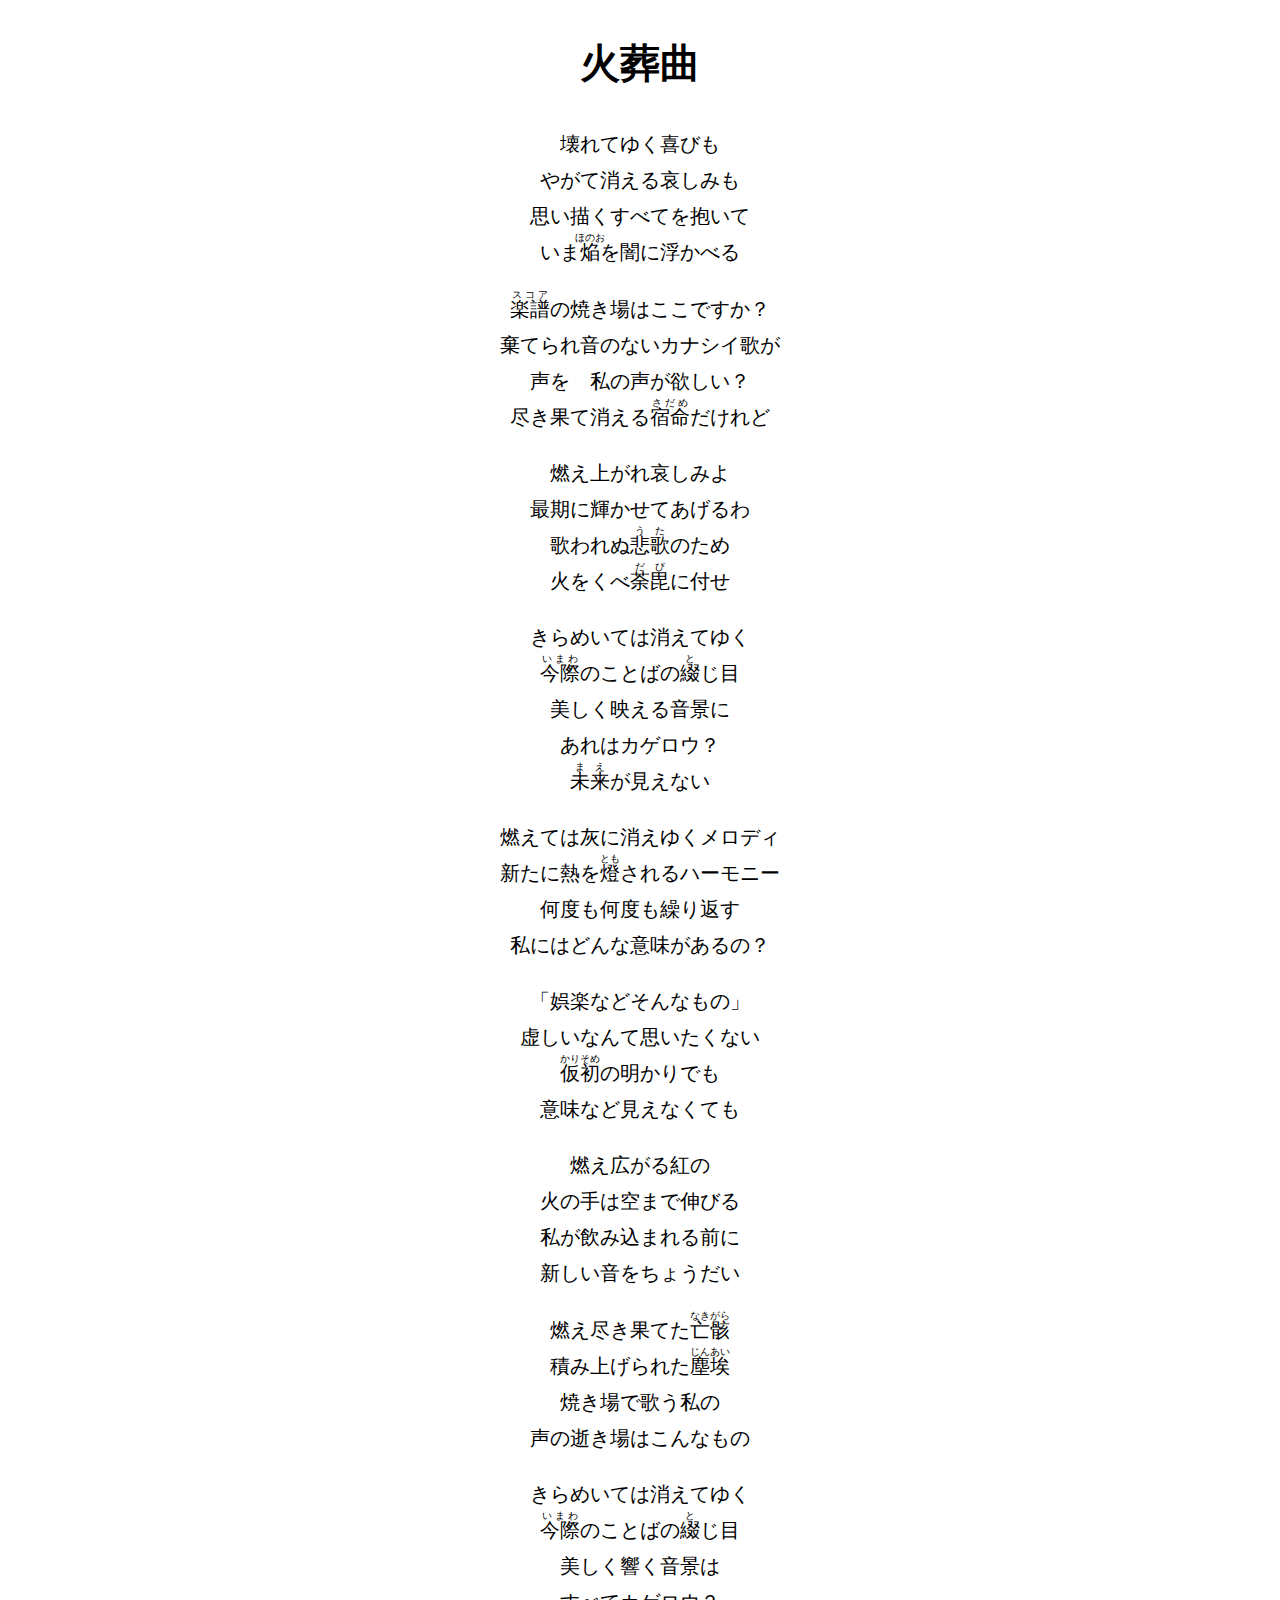
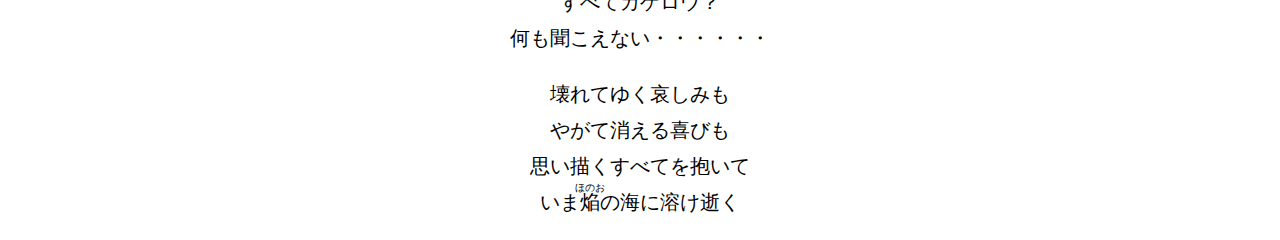
==== kasoukyoku/index.html @ 7a9a859c "Initial commit" ====
<!DOCTYPE html>
<html>
<head>
    <title>火葬曲</title>
    <style>
    body {
        font-family: Source Han Sans, Hiragino Kaku Gothic Pro, sans-serif;
        font-size: 1.25em;
        font-weight: 400;
        line-height: 1.8;
        text-align: center;
    }
    </style>
</head>
<body>
    <h1>火葬曲</h1>
    <p>
        壊れてゆく喜びも<br>
        やがて消える哀しみも<br>
        思い描くすべてを抱いて<br>
        いま<ruby>焔<rp>（</rp><rt>ほのお</rt><rp>）</rp></ruby>を闇に浮かべる
    </p>
    <p>
        <ruby>楽譜<rp>（</rp><rt>スコア</rt><rp>）</rp></ruby>の焼き場はここですか？<br>
        棄てられ音のないカナシイ歌が<br>
        声を　私の声が欲しい？<br>
        尽き果て消える<ruby>宿命<rp>（</rp><rt>さだめ</rt><rp>）</rp></ruby>だけれど
    </p>
    <p>
        燃え上がれ哀しみよ<br>
        最期に輝かせてあげるわ<br>
        歌われぬ<ruby>悲歌<rp>（</rp><rt>うた</rt><rp>）</rp></ruby>のため<br>
        火をくべ<ruby>荼毘<rp>（</rp><rt>だび</rt><rp>）</rp></ruby>に付せ
    </p>
    <p>
        きらめいては消えてゆく<br>
        <ruby>今際<rp>（</rp><rt>いまわ</rt><rp>）</rp></ruby>のことばの<ruby>綴<rp>（</rp><rt>と</rt><rp>）</rp></ruby>じ目<br>
        美しく映える音景に<br>
        あれはカゲロウ？<br>
        <ruby>未来<rp>（</rp><rt>まえ</rt><rp>）</rp></ruby>が見えない
    </p>
    <p>
        燃えては灰に消えゆくメロディ<br>
        新たに熱を<ruby>燈<rp>（</rp><rt>とも</rt><rp>）</rp></ruby>されるハーモニー<br>
        何度も何度も繰り返す<br>
        私にはどんな意味があるの？
    </p>
    <p>
        「娯楽などそんなもの」<br>
        虚しいなんて思いたくない<br>
        <ruby>仮初<rp>（</rp><rt>かりそめ</rt><rp>）</rp></ruby>の明かりでも<br>
        意味など見えなくても
    </p>
    <p>
        燃え広がる紅の<br>
        火の手は空まで伸びる<br>
        私が飲み込まれる前に<br>
        新しい音をちょうだい
    </p>
    <p>
        燃え尽き果てた<ruby>亡骸<rp>（</rp><rt>なきがら</rt><rp>）</rp></ruby><br>
        積み上げられた<ruby>塵埃<rp>（</rp><rt>じんあい</rt><rp>）</rp></ruby><br>
        焼き場で歌う私の<br>
        声の逝き場はこんなもの
    </p>
    <p>
        きらめいては消えてゆく<br>
        <ruby>今際<rp>（</rp><rt>いまわ</rt><rp>）</rp></ruby>のことばの<ruby>綴<rp>（</rp><rt>と</rt><rp>）</rp></ruby>じ目<br>
        美しく響く音景は<br>
        すべてカゲロウ？<br>
        何も聞こえない・・・・・・
    </p>
    <p>
        壊れてゆく哀しみも<br>
        やがて消える喜びも<br>
        思い描くすべてを抱いて<br>
        いま<ruby>焔<rp>（</rp><rt>ほのお</rt><rp>）</rp></ruby>の海に溶け逝く
    </p>
</body>
</html>
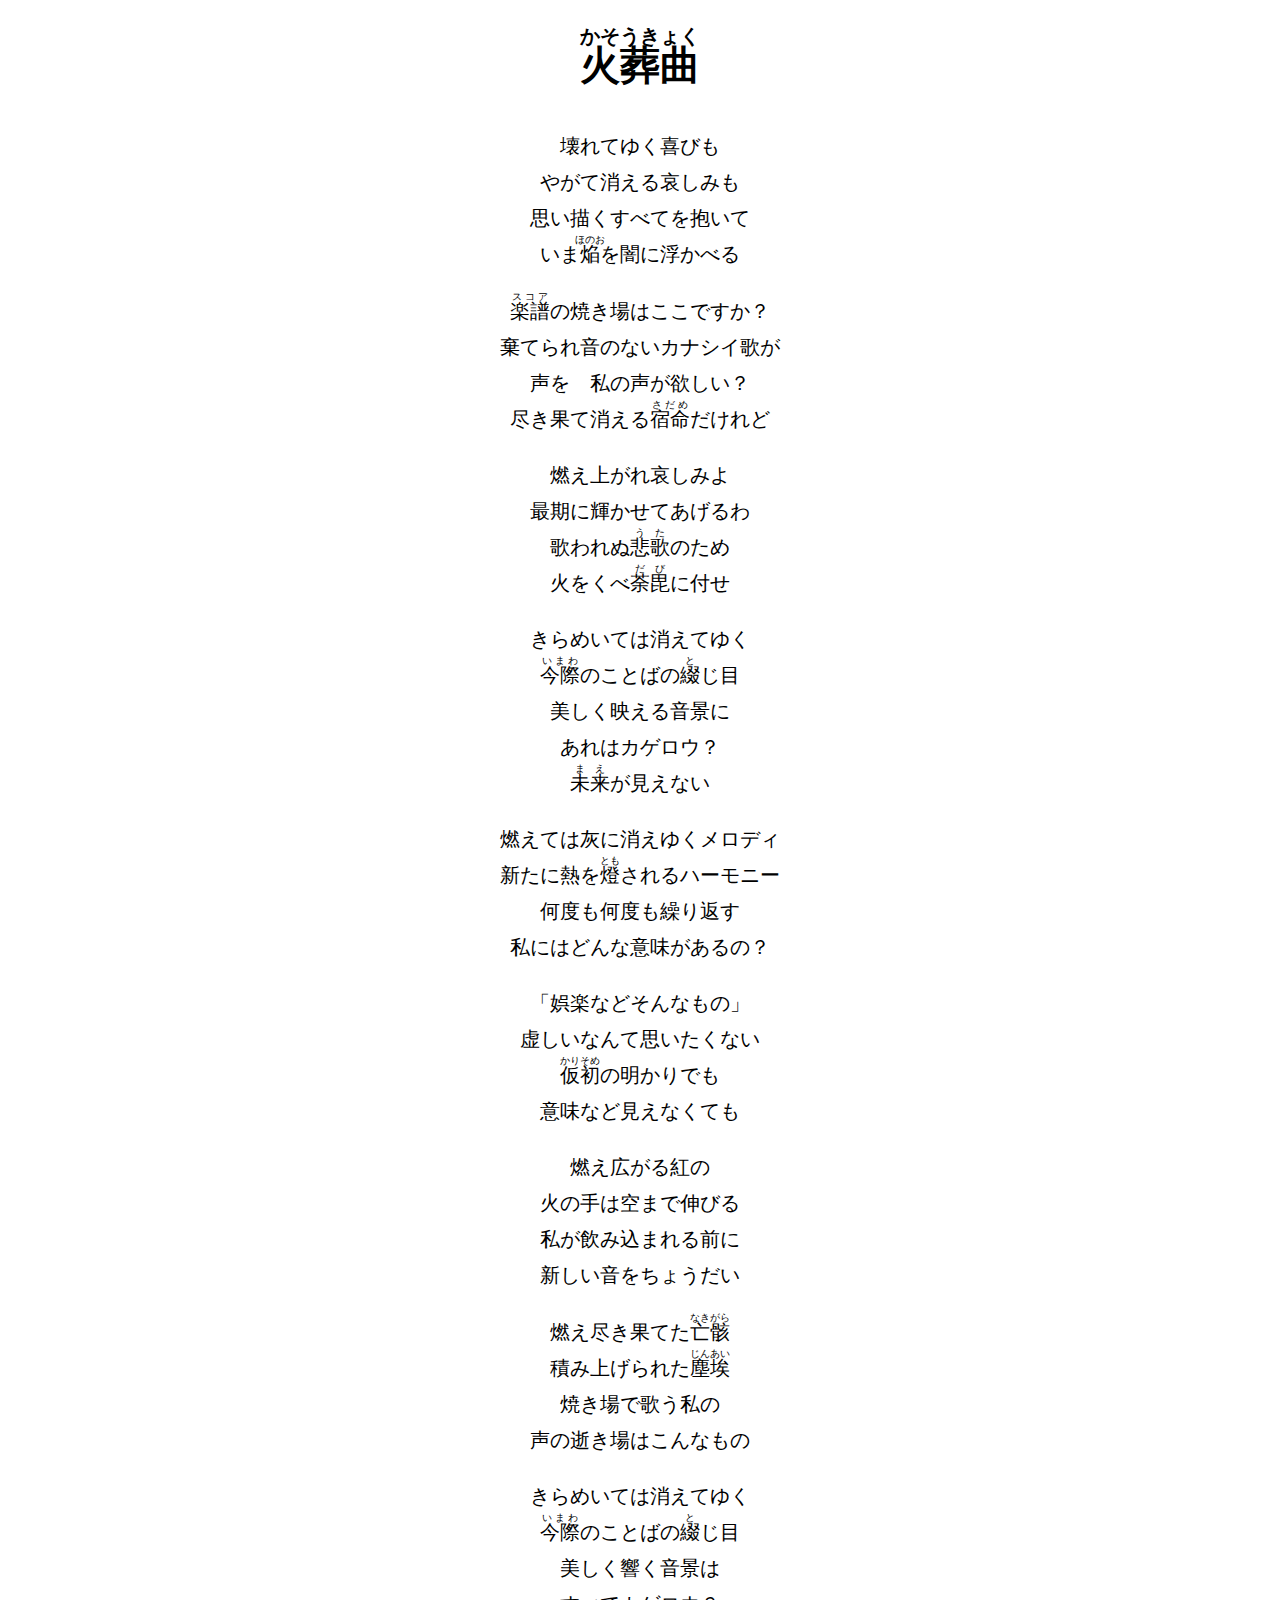
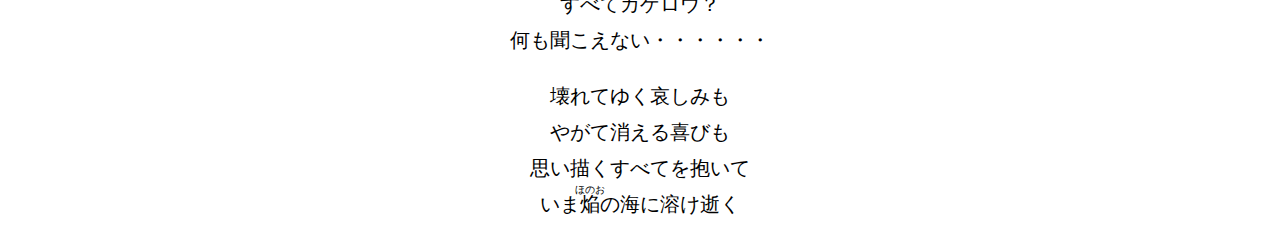
==== commit 5c8923c0: "Extract styles to .css, fix meta charset" ====
--- a/kasoukyoku/index.html
+++ b/kasoukyoku/index.html
@@ -1,19 +1,12 @@
 <!DOCTYPE html>
-<html>
+<html lang="ja-jp">
 <head>
-    <title>火葬曲</title>
-    <style>
-    body {
-        font-family: Source Han Sans, Hiragino Kaku Gothic Pro, sans-serif;
-        font-size: 1.25em;
-        font-weight: 400;
-        line-height: 1.8;
-        text-align: center;
-    }
-    </style>
+    <meta charset="utf-8" />
+    <title>火葬曲（かそうきょく）</title>
+    <link rel="stylesheet" href="../styles.css" />
 </head>
 <body>
-    <h1>火葬曲</h1>
+    <h1><ruby>火葬曲<rp>（</rp><rt>かそうきょく</rt><rp>）</rp></ruby></h1>
     <p>
         壊れてゆく喜びも<br>
         やがて消える哀しみも<br>
--- a/styles.css
+++ b/styles.css
@@ -0,0 +1,7 @@
+body {
+    font-family: Source Han Sans, Hiragino Kaku Gothic Pro, sans-serif;
+    font-size: 1.25em;
+    font-weight: 400;
+    line-height: 1.8;
+    text-align: center;
+}
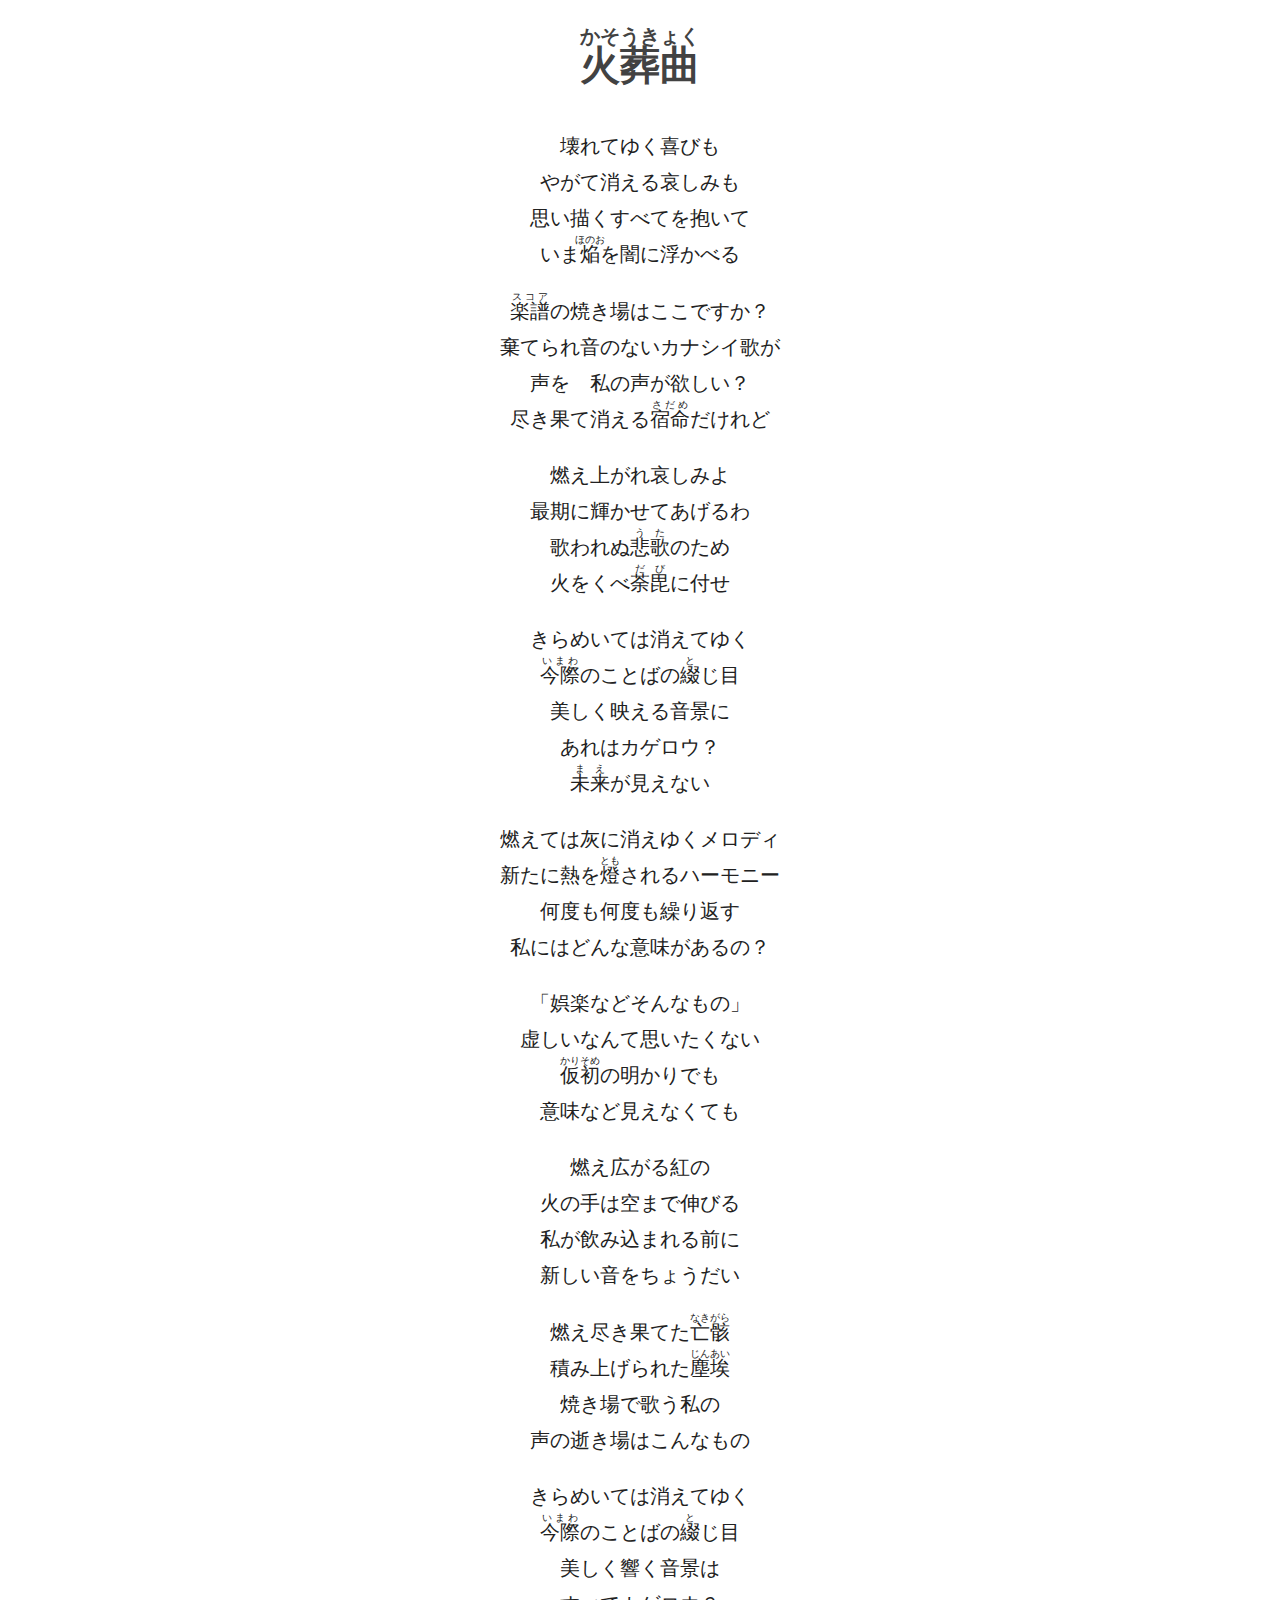
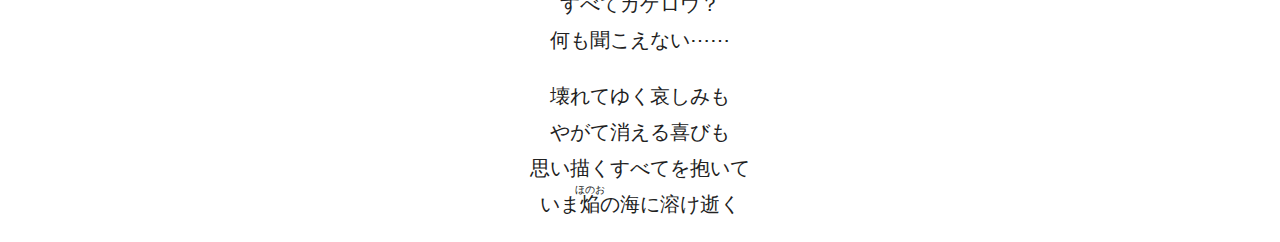
==== commit 5ab775bc: "Convert legacy page to lyrics file" ====
--- a/kasoukyoku/index.html
+++ b/kasoukyoku/index.html
@@ -61,7 +61,7 @@
         <ruby>今際<rp>（</rp><rt>いまわ</rt><rp>）</rp></ruby>のことばの<ruby>綴<rp>（</rp><rt>と</rt><rp>）</rp></ruby>じ目<br>
         美しく響く音景は<br>
         すべてカゲロウ？<br>
-        何も聞こえない・・・・・・
+        何も聞こえない⋯⋯
     </p>
     <p>
         壊れてゆく哀しみも<br>
--- a/styles.css
+++ b/styles.css
@@ -1,7 +1,12 @@
 body {
-    font-family: Source Han Sans, Hiragino Kaku Gothic Pro, sans-serif;
+    color: #212121;
+    font-family: Hiragino Sans, Source Han Sans, Hiragino Kaku Gothic Pro, sans-serif;
     font-size: 1.25em;
     font-weight: 400;
     line-height: 1.8;
     text-align: center;
 }
+
+h1 {
+    color: #424242;
+}
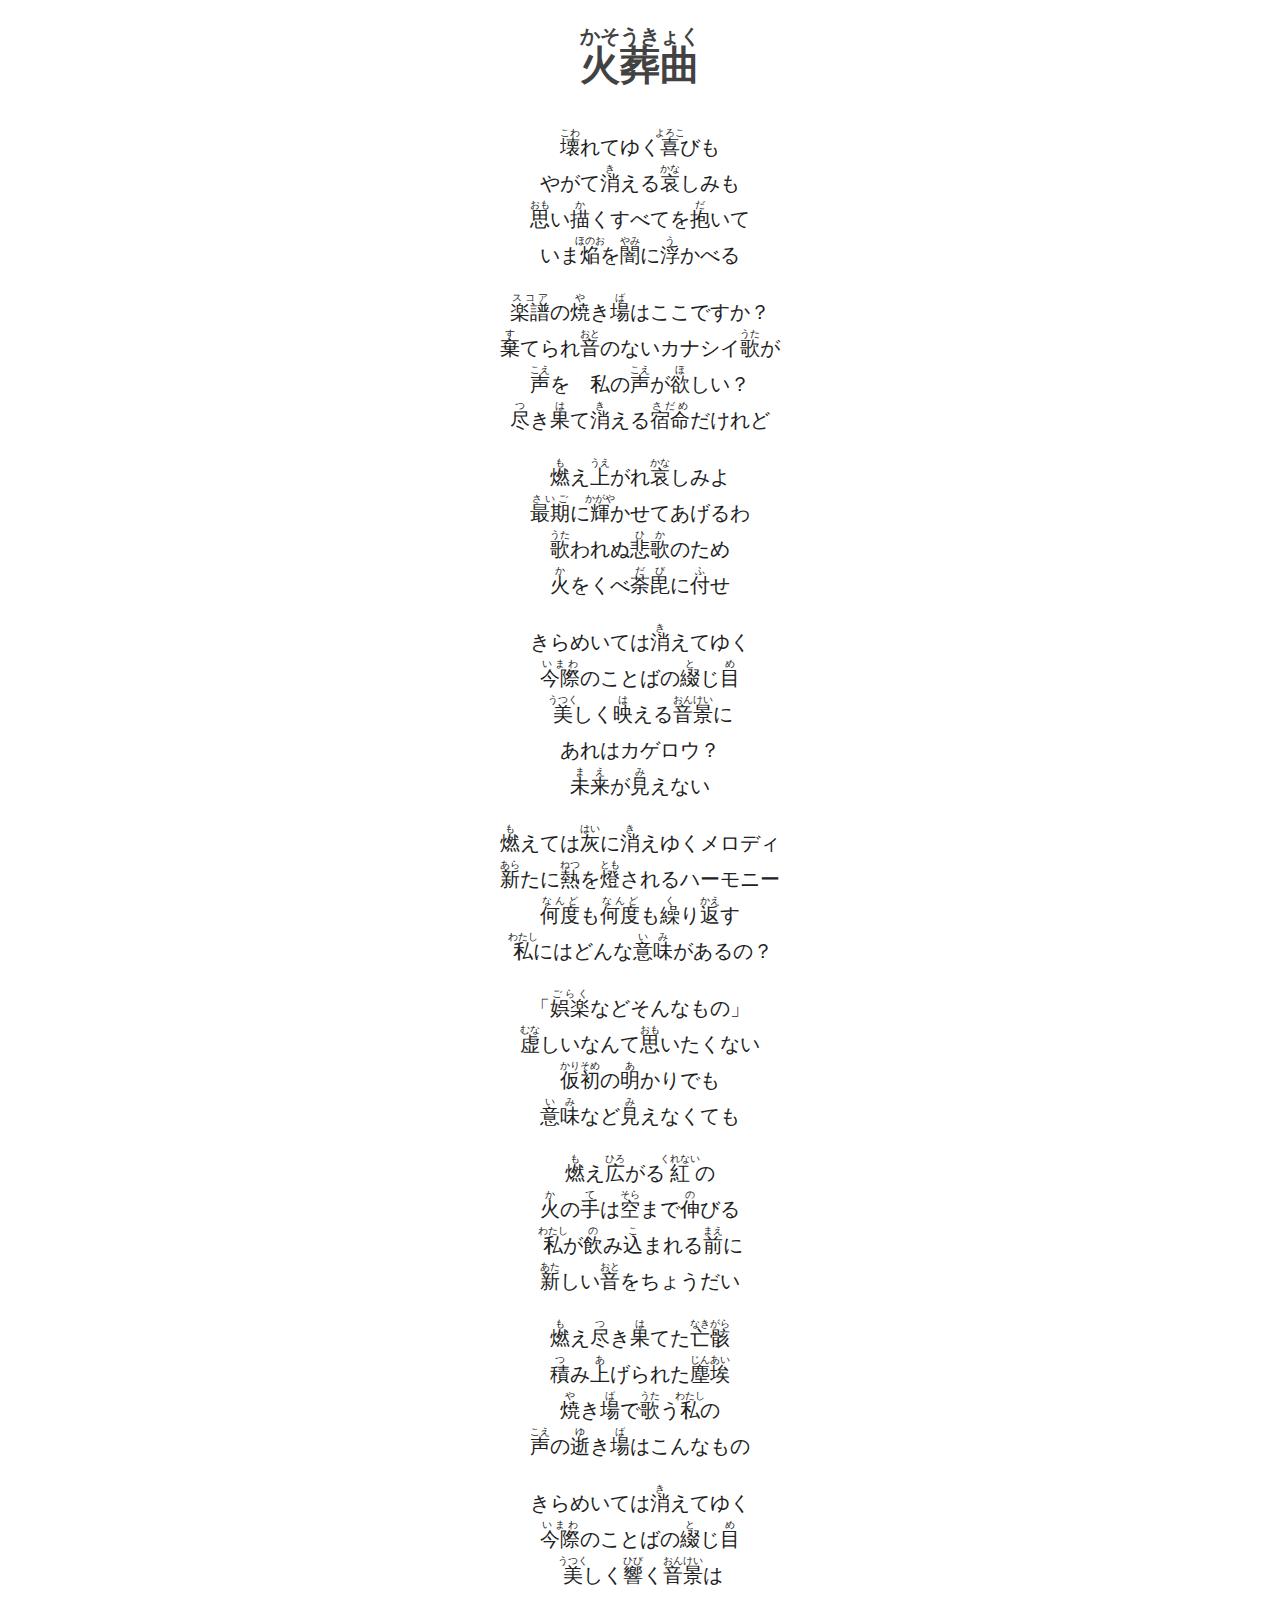
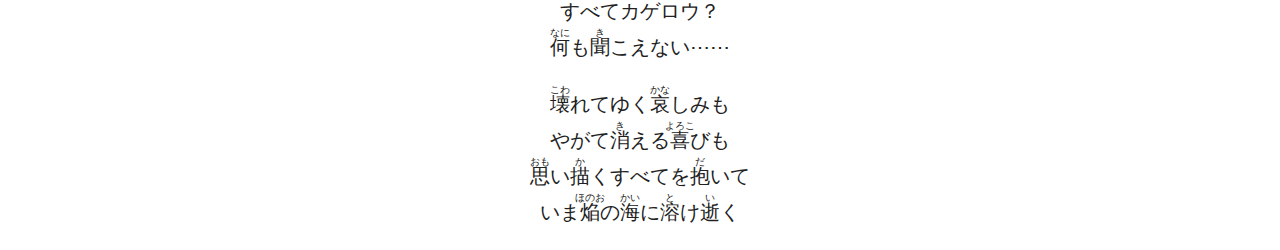
==== commit dc812cc1: "Marked ruby with dictionary labeling (need review)" ====
--- a/kasoukyoku/index.html
+++ b/kasoukyoku/index.html
@@ -8,66 +8,66 @@
 <body>
     <h1><ruby>火葬曲<rp>（</rp><rt>かそうきょく</rt><rp>）</rp></ruby></h1>
     <p>
-        壊れてゆく喜びも<br>
-        やがて消える哀しみも<br>
-        思い描くすべてを抱いて<br>
-        いま<ruby>焔<rp>（</rp><rt>ほのお</rt><rp>）</rp></ruby>を闇に浮かべる
+        <ruby>壊<rp>（</rp><rt>こわ</rt><rp>）</rp></ruby>れてゆく<ruby>喜<rp>（</rp><rt>よろこ</rt><rp>）</rp></ruby>びも<br>
+        やがて<ruby>消<rp>（</rp><rt>き</rt><rp>）</rp></ruby>える<ruby>哀<rp>（</rp><rt>かな</rt><rp>）</rp></ruby>しみも<br>
+        <ruby>思<rp>（</rp><rt>おも</rt><rp>）</rp></ruby>い<ruby>描<rp>（</rp><rt>か</rt><rp>）</rp></ruby>くすべてを<ruby>抱<rp>（</rp><rt>だ</rt><rp>）</rp></ruby>いて<br>
+        いま<ruby>焔<rp>（</rp><rt>ほのお</rt><rp>）</rp></ruby>を<ruby>闇<rp>（</rp><rt>やみ</rt><rp>）</rp></ruby>に<ruby>浮<rp>（</rp><rt>う</rt><rp>）</rp></ruby>かべる
     </p>
     <p>
-        <ruby>楽譜<rp>（</rp><rt>スコア</rt><rp>）</rp></ruby>の焼き場はここですか？<br>
-        棄てられ音のないカナシイ歌が<br>
-        声を　私の声が欲しい？<br>
-        尽き果て消える<ruby>宿命<rp>（</rp><rt>さだめ</rt><rp>）</rp></ruby>だけれど
+        <ruby>楽譜<rp>（</rp><rt>スコア</rt><rp>）</rp></ruby>の<ruby>焼<rp>（</rp><rt>や</rt><rp>）</rp></ruby>き<ruby>場<rp>（</rp><rt>ば</rt><rp>）</rp></ruby>はここですか？<br>
+        <ruby>棄<rp>（</rp><rt>す</rt><rp>）</rp></ruby>てられ<ruby>音<rp>（</rp><rt>おと</rt><rp>）</rp></ruby>のないカナシイ<ruby>歌<rp>（</rp><rt>うた</rt><rp>）</rp></ruby>が<br>
+        <ruby>声<rp>（</rp><rt>こえ</rt><rp>）</rp></ruby>を　私の<ruby>声<rp>（</rp><rt>こえ</rt><rp>）</rp></ruby>が<ruby>欲<rp>（</rp><rt>ほ</rt><rp>）</rp></ruby>しい？<br>
+        <ruby>尽<rp>（</rp><rt>つ</rt><rp>）</rp></ruby>き<ruby>果<rp>（</rp><rt>は</rt><rp>）</rp></ruby>て<ruby>消<rp>（</rp><rt>き</rt><rp>）</rp></ruby>える<ruby>宿命<rp>（</rp><rt>さだめ</rt><rp>）</rp></ruby>だけれど
     </p>
     <p>
-        燃え上がれ哀しみよ<br>
-        最期に輝かせてあげるわ<br>
-        歌われぬ<ruby>悲歌<rp>（</rp><rt>うた</rt><rp>）</rp></ruby>のため<br>
-        火をくべ<ruby>荼毘<rp>（</rp><rt>だび</rt><rp>）</rp></ruby>に付せ
+        <ruby>燃<rp>（</rp><rt>も</rt><rp>）</rp></ruby>え<ruby>上<rp>（</rp><rt>うえ</rt><rp>）</rp></ruby>がれ<ruby>哀<rp>（</rp><rt>かな</rt><rp>）</rp></ruby>しみよ<br>
+        <ruby>最期<rp>（</rp><rt>さいご</rt><rp>）</rp></ruby>に<ruby>輝<rp>（</rp><rt>かがや</rt><rp>）</rp></ruby>かせてあげるわ<br>
+        <ruby>歌<rp>（</rp><rt>うた</rt><rp>）</rp></ruby>われぬ<ruby>悲歌<rp>（</rp><rt>ひか</rt><rp>）</rp></ruby>のため<br>
+        <ruby>火<rp>（</rp><rt>か</rt><rp>）</rp></ruby>をくべ<ruby>荼毘<rp>（</rp><rt>だび</rt><rp>）</rp></ruby>に<ruby>付<rp>（</rp><rt>ふ</rt><rp>）</rp></ruby>せ
     </p>
     <p>
-        きらめいては消えてゆく<br>
-        <ruby>今際<rp>（</rp><rt>いまわ</rt><rp>）</rp></ruby>のことばの<ruby>綴<rp>（</rp><rt>と</rt><rp>）</rp></ruby>じ目<br>
-        美しく映える音景に<br>
+        きらめいては<ruby>消<rp>（</rp><rt>き</rt><rp>）</rp></ruby>えてゆく<br>
+        <ruby>今際<rp>（</rp><rt>いまわ</rt><rp>）</rp></ruby>のことばの<ruby>綴<rp>（</rp><rt>と</rt><rp>）</rp></ruby>じ<ruby>目<rp>（</rp><rt>め</rt><rp>）</rp></ruby><br>
+        <ruby>美<rp>（</rp><rt>うつく</rt><rp>）</rp></ruby>しく<ruby>映<rp>（</rp><rt>は</rt><rp>）</rp></ruby>える<ruby>音景<rp>（</rp><rt>おんけい</rt><rp>）</rp></ruby>に<br>
         あれはカゲロウ？<br>
-        <ruby>未来<rp>（</rp><rt>まえ</rt><rp>）</rp></ruby>が見えない
+        <ruby>未来<rp>（</rp><rt>まえ</rt><rp>）</rp></ruby>が<ruby>見<rp>（</rp><rt>み</rt><rp>）</rp></ruby>えない
     </p>
     <p>
-        燃えては灰に消えゆくメロディ<br>
-        新たに熱を<ruby>燈<rp>（</rp><rt>とも</rt><rp>）</rp></ruby>されるハーモニー<br>
-        何度も何度も繰り返す<br>
-        私にはどんな意味があるの？
+        <ruby>燃<rp>（</rp><rt>も</rt><rp>）</rp></ruby>えては<ruby>灰<rp>（</rp><rt>はい</rt><rp>）</rp></ruby>に<ruby>消<rp>（</rp><rt>き</rt><rp>）</rp></ruby>えゆくメロディ<br>
+        <ruby>新<rp>（</rp><rt>あら</rt><rp>）</rp></ruby>たに<ruby>熱<rp>（</rp><rt>ねつ</rt><rp>）</rp></ruby>を<ruby>燈<rp>（</rp><rt>とも</rt><rp>）</rp></ruby>されるハーモニー<br>
+        <ruby>何度<rp>（</rp><rt>なんど</rt><rp>）</rp></ruby>も<ruby>何度<rp>（</rp><rt>なんど</rt><rp>）</rp></ruby>も<ruby>繰<rp>（</rp><rt>く</rt><rp>）</rp></ruby>り<ruby>返<rp>（</rp><rt>かえ</rt><rp>）</rp></ruby>す<br>
+        <ruby>私<rp>（</rp><rt>わたし</rt><rp>）</rp></ruby>にはどんな<ruby>意味<rp>（</rp><rt>いみ</rt><rp>）</rp></ruby>があるの？
     </p>
     <p>
-        「娯楽などそんなもの」<br>
-        虚しいなんて思いたくない<br>
-        <ruby>仮初<rp>（</rp><rt>かりそめ</rt><rp>）</rp></ruby>の明かりでも<br>
-        意味など見えなくても
+        「<ruby>娯楽<rp>（</rp><rt>ごらく</rt><rp>）</rp></ruby>などそんなもの」<br>
+        <ruby>虚<rp>（</rp><rt>むな</rt><rp>）</rp></ruby>しいなんて<ruby>思<rp>（</rp><rt>おも</rt><rp>）</rp></ruby>いたくない<br>
+        <ruby>仮初<rp>（</rp><rt>かりそめ</rt><rp>）</rp></ruby>の<ruby>明<rp>（</rp><rt>あ</rt><rp>）</rp></ruby>かりでも<br>
+        <ruby>意味<rp>（</rp><rt>いみ</rt><rp>）</rp></ruby>など<ruby>見<rp>（</rp><rt>み</rt><rp>）</rp></ruby>えなくても
     </p>
     <p>
-        燃え広がる紅の<br>
-        火の手は空まで伸びる<br>
-        私が飲み込まれる前に<br>
-        新しい音をちょうだい
+        <ruby>燃<rp>（</rp><rt>も</rt><rp>）</rp></ruby>え<ruby>広<rp>（</rp><rt>ひろ</rt><rp>）</rp></ruby>がる<ruby>紅<rp>（</rp><rt>くれない</rt><rp>）</rp></ruby>の<br>
+        <ruby>火<rp>（</rp><rt>か</rt><rp>）</rp></ruby>の<ruby>手<rp>（</rp><rt>て</rt><rp>）</rp></ruby>は<ruby>空<rp>（</rp><rt>そら</rt><rp>）</rp></ruby>まで<ruby>伸<rp>（</rp><rt>の</rt><rp>）</rp></ruby>びる<br>
+        <ruby>私<rp>（</rp><rt>わたし</rt><rp>）</rp></ruby>が<ruby>飲<rp>（</rp><rt>の</rt><rp>）</rp></ruby>み<ruby>込<rp>（</rp><rt>こ</rt><rp>）</rp></ruby>まれる<ruby>前<rp>（</rp><rt>まえ</rt><rp>）</rp></ruby>に<br>
+        <ruby>新<rp>（</rp><rt>あた</rt><rp>）</rp></ruby>しい<ruby>音<rp>（</rp><rt>おと</rt><rp>）</rp></ruby>をちょうだい
     </p>
     <p>
-        燃え尽き果てた<ruby>亡骸<rp>（</rp><rt>なきがら</rt><rp>）</rp></ruby><br>
-        積み上げられた<ruby>塵埃<rp>（</rp><rt>じんあい</rt><rp>）</rp></ruby><br>
-        焼き場で歌う私の<br>
-        声の逝き場はこんなもの
+        <ruby>燃<rp>（</rp><rt>も</rt><rp>）</rp></ruby>え<ruby>尽<rp>（</rp><rt>つ</rt><rp>）</rp></ruby>き<ruby>果<rp>（</rp><rt>は</rt><rp>）</rp></ruby>てた<ruby>亡骸<rp>（</rp><rt>なきがら</rt><rp>）</rp></ruby><br>
+        <ruby>積<rp>（</rp><rt>つ</rt><rp>）</rp></ruby>み<ruby>上<rp>（</rp><rt>あ</rt><rp>）</rp></ruby>げられた<ruby>塵埃<rp>（</rp><rt>じんあい</rt><rp>）</rp></ruby><br>
+        <ruby>焼<rp>（</rp><rt>や</rt><rp>）</rp></ruby>き<ruby>場<rp>（</rp><rt>ば</rt><rp>）</rp></ruby>で<ruby>歌<rp>（</rp><rt>うた</rt><rp>）</rp></ruby>う<ruby>私<rp>（</rp><rt>わたし</rt><rp>）</rp></ruby>の<br>
+        <ruby>声<rp>（</rp><rt>こえ</rt><rp>）</rp></ruby>の<ruby>逝<rp>（</rp><rt>ゆ</rt><rp>）</rp></ruby>き<ruby>場<rp>（</rp><rt>ば</rt><rp>）</rp></ruby>はこんなもの
     </p>
     <p>
-        きらめいては消えてゆく<br>
-        <ruby>今際<rp>（</rp><rt>いまわ</rt><rp>）</rp></ruby>のことばの<ruby>綴<rp>（</rp><rt>と</rt><rp>）</rp></ruby>じ目<br>
-        美しく響く音景は<br>
+        きらめいては<ruby>消<rp>（</rp><rt>き</rt><rp>）</rp></ruby>えてゆく<br>
+        <ruby>今際<rp>（</rp><rt>いまわ</rt><rp>）</rp></ruby>のことばの<ruby>綴<rp>（</rp><rt>と</rt><rp>）</rp></ruby>じ<ruby>目<rp>（</rp><rt>め</rt><rp>）</rp></ruby><br>
+        <ruby>美<rp>（</rp><rt>うつく</rt><rp>）</rp></ruby>しく<ruby>響<rp>（</rp><rt>ひび</rt><rp>）</rp></ruby>く<ruby>音景<rp>（</rp><rt>おんけい</rt><rp>）</rp></ruby>は<br>
         すべてカゲロウ？<br>
-        何も聞こえない⋯⋯
+        <ruby>何<rp>（</rp><rt>なに</rt><rp>）</rp></ruby>も<ruby>聞<rp>（</rp><rt>き</rt><rp>）</rp></ruby>こえない⋯⋯
     </p>
     <p>
-        壊れてゆく哀しみも<br>
-        やがて消える喜びも<br>
-        思い描くすべてを抱いて<br>
-        いま<ruby>焔<rp>（</rp><rt>ほのお</rt><rp>）</rp></ruby>の海に溶け逝く
+        <ruby>壊<rp>（</rp><rt>こわ</rt><rp>）</rp></ruby>れてゆく<ruby>哀<rp>（</rp><rt>かな</rt><rp>）</rp></ruby>しみも<br>
+        やがて<ruby>消<rp>（</rp><rt>き</rt><rp>）</rp></ruby>える<ruby>喜<rp>（</rp><rt>よろこ</rt><rp>）</rp></ruby>びも<br>
+        <ruby>思<rp>（</rp><rt>おも</rt><rp>）</rp></ruby>い<ruby>描<rp>（</rp><rt>か</rt><rp>）</rp></ruby>くすべてを<ruby>抱<rp>（</rp><rt>だ</rt><rp>）</rp></ruby>いて<br>
+        いま<ruby>焔<rp>（</rp><rt>ほのお</rt><rp>）</rp></ruby>の<ruby>海<rp>（</rp><rt>かい</rt><rp>）</rp></ruby>に<ruby>溶<rp>（</rp><rt>と</rt><rp>）</rp></ruby>け<ruby>逝<rp>（</rp><rt>い</rt><rp>）</rp></ruby>く
     </p>
 </body>
 </html>
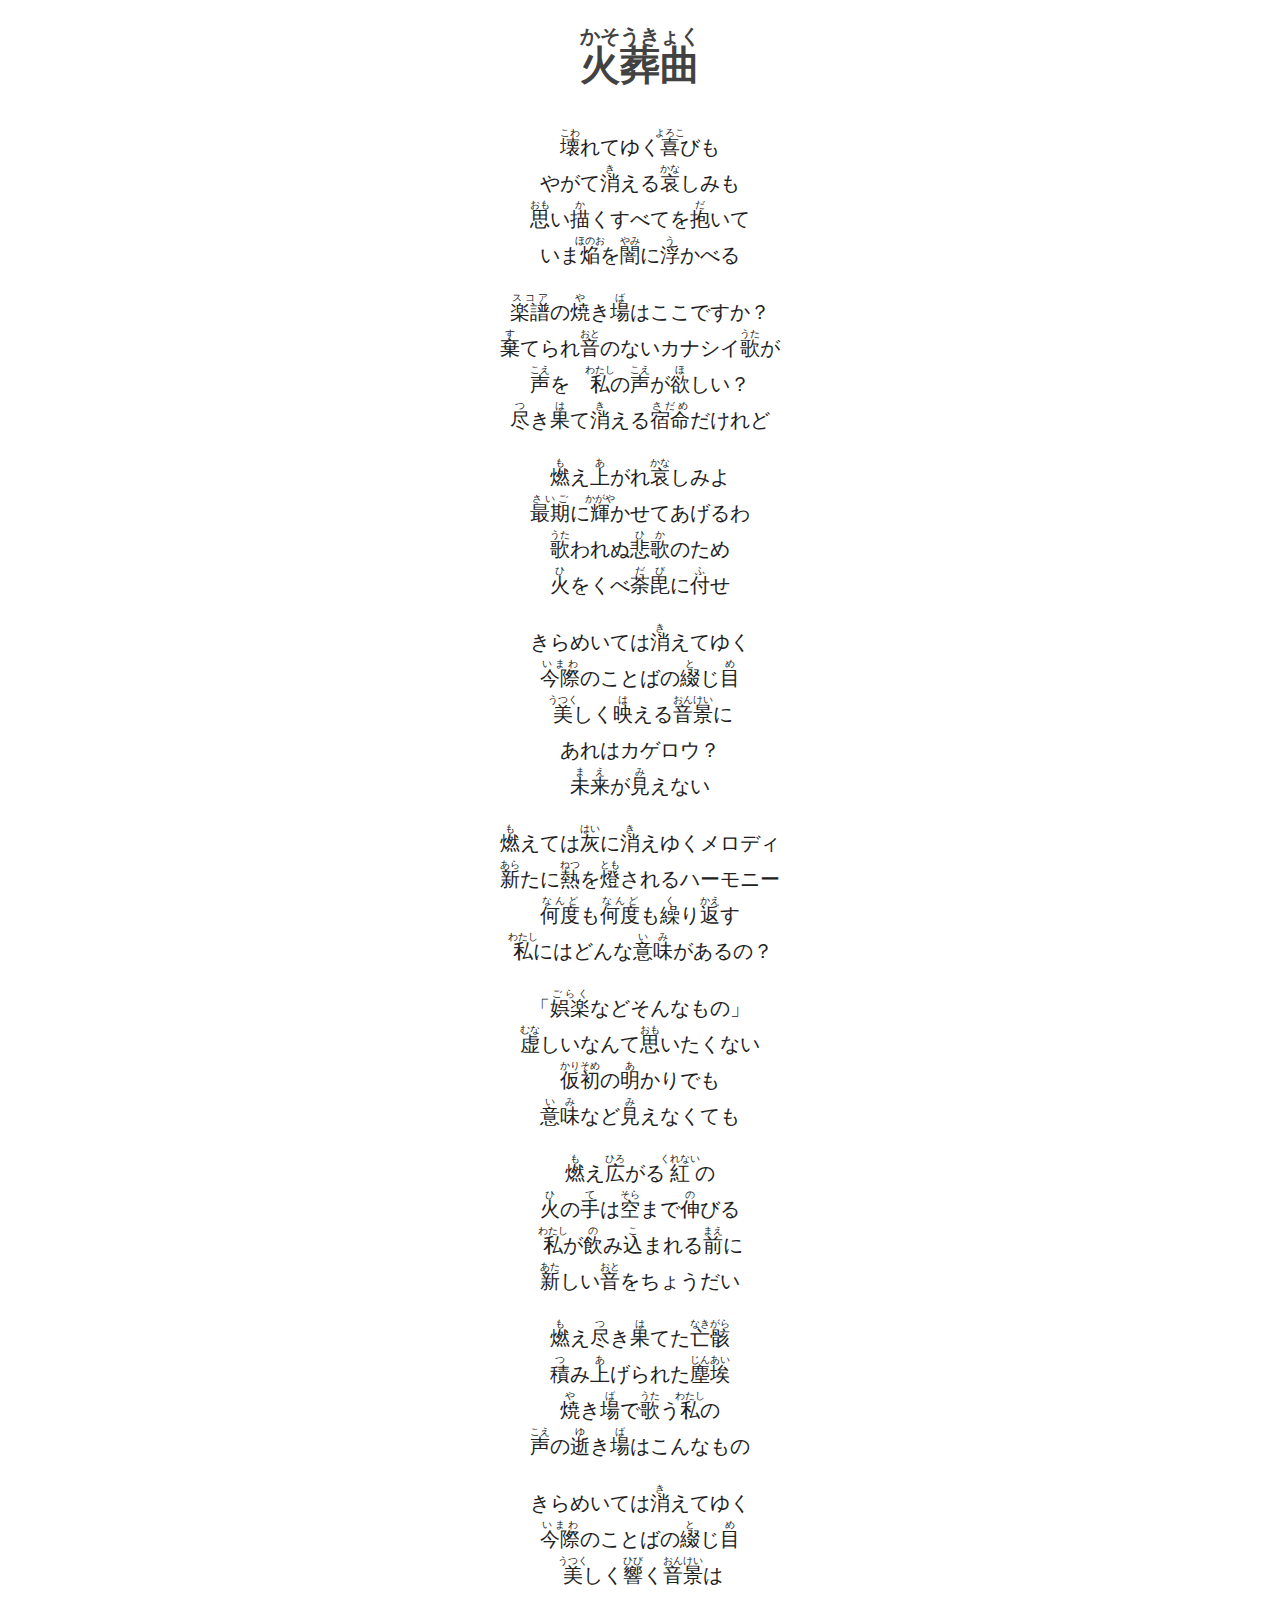
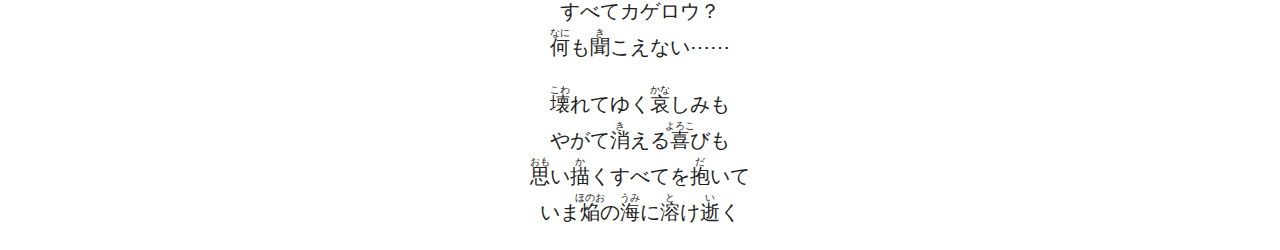
==== commit 5df3cace: "Correct spelling after review" ====
--- a/kasoukyoku/index.html
+++ b/kasoukyoku/index.html
@@ -16,14 +16,14 @@
     <p>
         <ruby>楽譜<rp>（</rp><rt>スコア</rt><rp>）</rp></ruby>の<ruby>焼<rp>（</rp><rt>や</rt><rp>）</rp></ruby>き<ruby>場<rp>（</rp><rt>ば</rt><rp>）</rp></ruby>はここですか？<br>
         <ruby>棄<rp>（</rp><rt>す</rt><rp>）</rp></ruby>てられ<ruby>音<rp>（</rp><rt>おと</rt><rp>）</rp></ruby>のないカナシイ<ruby>歌<rp>（</rp><rt>うた</rt><rp>）</rp></ruby>が<br>
-        <ruby>声<rp>（</rp><rt>こえ</rt><rp>）</rp></ruby>を　私の<ruby>声<rp>（</rp><rt>こえ</rt><rp>）</rp></ruby>が<ruby>欲<rp>（</rp><rt>ほ</rt><rp>）</rp></ruby>しい？<br>
+        <ruby>声<rp>（</rp><rt>こえ</rt><rp>）</rp></ruby>を　<ruby>私<rp>（</rp><rt>わたし</rt><rp>）</rp></ruby>の<ruby>声<rp>（</rp><rt>こえ</rt><rp>）</rp></ruby>が<ruby>欲<rp>（</rp><rt>ほ</rt><rp>）</rp></ruby>しい？<br>
         <ruby>尽<rp>（</rp><rt>つ</rt><rp>）</rp></ruby>き<ruby>果<rp>（</rp><rt>は</rt><rp>）</rp></ruby>て<ruby>消<rp>（</rp><rt>き</rt><rp>）</rp></ruby>える<ruby>宿命<rp>（</rp><rt>さだめ</rt><rp>）</rp></ruby>だけれど
     </p>
     <p>
-        <ruby>燃<rp>（</rp><rt>も</rt><rp>）</rp></ruby>え<ruby>上<rp>（</rp><rt>うえ</rt><rp>）</rp></ruby>がれ<ruby>哀<rp>（</rp><rt>かな</rt><rp>）</rp></ruby>しみよ<br>
+        <ruby>燃<rp>（</rp><rt>も</rt><rp>）</rp></ruby>え<ruby>上<rp>（</rp><rt>あ</rt><rp>）</rp></ruby>がれ<ruby>哀<rp>（</rp><rt>かな</rt><rp>）</rp></ruby>しみよ<br>
         <ruby>最期<rp>（</rp><rt>さいご</rt><rp>）</rp></ruby>に<ruby>輝<rp>（</rp><rt>かがや</rt><rp>）</rp></ruby>かせてあげるわ<br>
         <ruby>歌<rp>（</rp><rt>うた</rt><rp>）</rp></ruby>われぬ<ruby>悲歌<rp>（</rp><rt>ひか</rt><rp>）</rp></ruby>のため<br>
-        <ruby>火<rp>（</rp><rt>か</rt><rp>）</rp></ruby>をくべ<ruby>荼毘<rp>（</rp><rt>だび</rt><rp>）</rp></ruby>に<ruby>付<rp>（</rp><rt>ふ</rt><rp>）</rp></ruby>せ
+        <ruby>火<rp>（</rp><rt>ひ</rt><rp>）</rp></ruby>をくべ<ruby>荼毘<rp>（</rp><rt>だび</rt><rp>）</rp></ruby>に<ruby>付<rp>（</rp><rt>ふ</rt><rp>）</rp></ruby>せ
     </p>
     <p>
         きらめいては<ruby>消<rp>（</rp><rt>き</rt><rp>）</rp></ruby>えてゆく<br>
@@ -46,7 +46,7 @@
     </p>
     <p>
         <ruby>燃<rp>（</rp><rt>も</rt><rp>）</rp></ruby>え<ruby>広<rp>（</rp><rt>ひろ</rt><rp>）</rp></ruby>がる<ruby>紅<rp>（</rp><rt>くれない</rt><rp>）</rp></ruby>の<br>
-        <ruby>火<rp>（</rp><rt>か</rt><rp>）</rp></ruby>の<ruby>手<rp>（</rp><rt>て</rt><rp>）</rp></ruby>は<ruby>空<rp>（</rp><rt>そら</rt><rp>）</rp></ruby>まで<ruby>伸<rp>（</rp><rt>の</rt><rp>）</rp></ruby>びる<br>
+        <ruby>火<rp>（</rp><rt>ひ</rt><rp>）</rp></ruby>の<ruby>手<rp>（</rp><rt>て</rt><rp>）</rp></ruby>は<ruby>空<rp>（</rp><rt>そら</rt><rp>）</rp></ruby>まで<ruby>伸<rp>（</rp><rt>の</rt><rp>）</rp></ruby>びる<br>
         <ruby>私<rp>（</rp><rt>わたし</rt><rp>）</rp></ruby>が<ruby>飲<rp>（</rp><rt>の</rt><rp>）</rp></ruby>み<ruby>込<rp>（</rp><rt>こ</rt><rp>）</rp></ruby>まれる<ruby>前<rp>（</rp><rt>まえ</rt><rp>）</rp></ruby>に<br>
         <ruby>新<rp>（</rp><rt>あた</rt><rp>）</rp></ruby>しい<ruby>音<rp>（</rp><rt>おと</rt><rp>）</rp></ruby>をちょうだい
     </p>
@@ -67,7 +67,7 @@
         <ruby>壊<rp>（</rp><rt>こわ</rt><rp>）</rp></ruby>れてゆく<ruby>哀<rp>（</rp><rt>かな</rt><rp>）</rp></ruby>しみも<br>
         やがて<ruby>消<rp>（</rp><rt>き</rt><rp>）</rp></ruby>える<ruby>喜<rp>（</rp><rt>よろこ</rt><rp>）</rp></ruby>びも<br>
         <ruby>思<rp>（</rp><rt>おも</rt><rp>）</rp></ruby>い<ruby>描<rp>（</rp><rt>か</rt><rp>）</rp></ruby>くすべてを<ruby>抱<rp>（</rp><rt>だ</rt><rp>）</rp></ruby>いて<br>
-        いま<ruby>焔<rp>（</rp><rt>ほのお</rt><rp>）</rp></ruby>の<ruby>海<rp>（</rp><rt>かい</rt><rp>）</rp></ruby>に<ruby>溶<rp>（</rp><rt>と</rt><rp>）</rp></ruby>け<ruby>逝<rp>（</rp><rt>い</rt><rp>）</rp></ruby>く
+        いま<ruby>焔<rp>（</rp><rt>ほのお</rt><rp>）</rp></ruby>の<ruby>海<rp>（</rp><rt>うみ</rt><rp>）</rp></ruby>に<ruby>溶<rp>（</rp><rt>と</rt><rp>）</rp></ruby>け<ruby>逝<rp>（</rp><rt>い</rt><rp>）</rp></ruby>く
     </p>
 </body>
 </html>
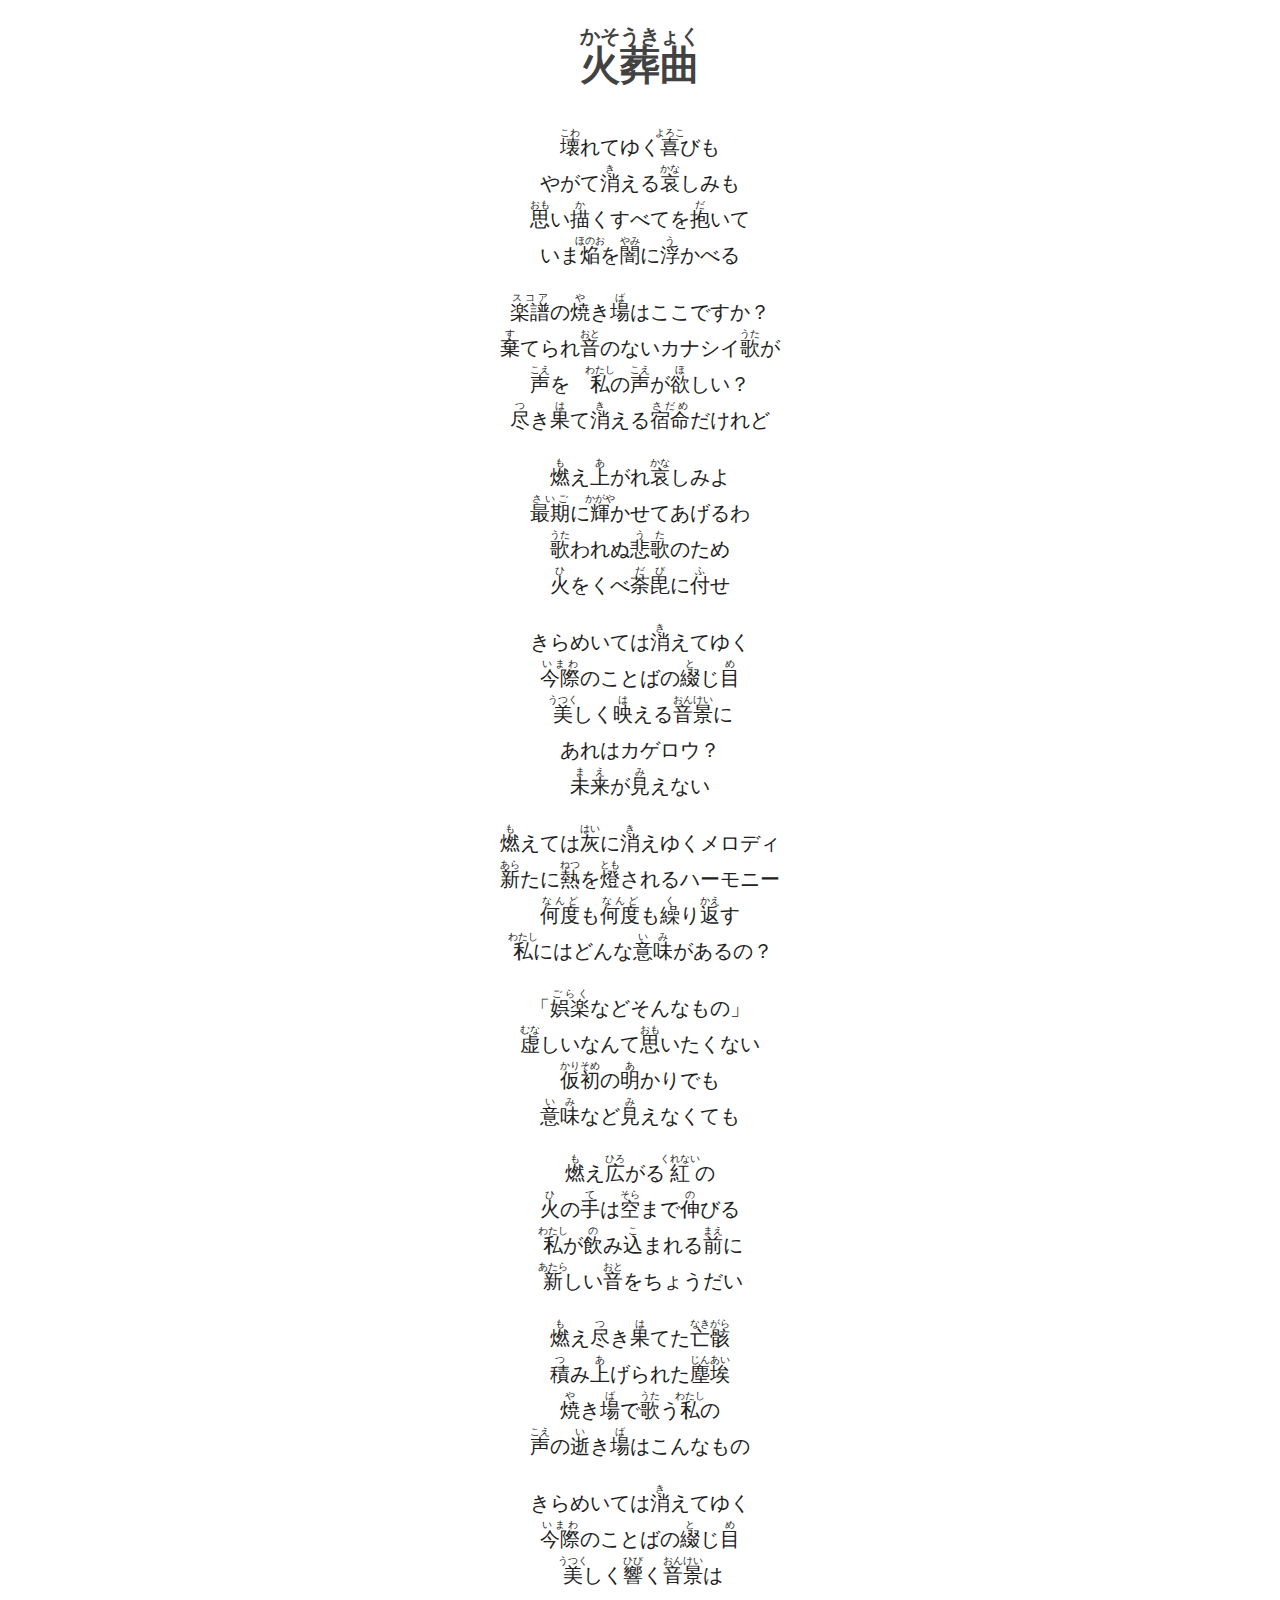
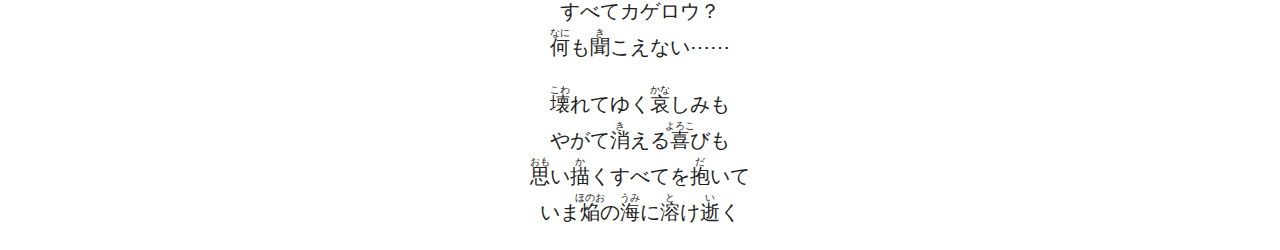
==== commit 4754008c: "Update ruby labeling" ====
--- a/kasoukyoku/index.html
+++ b/kasoukyoku/index.html
@@ -22,7 +22,7 @@
     <p>
         <ruby>燃<rp>（</rp><rt>も</rt><rp>）</rp></ruby>え<ruby>上<rp>（</rp><rt>あ</rt><rp>）</rp></ruby>がれ<ruby>哀<rp>（</rp><rt>かな</rt><rp>）</rp></ruby>しみよ<br>
         <ruby>最期<rp>（</rp><rt>さいご</rt><rp>）</rp></ruby>に<ruby>輝<rp>（</rp><rt>かがや</rt><rp>）</rp></ruby>かせてあげるわ<br>
-        <ruby>歌<rp>（</rp><rt>うた</rt><rp>）</rp></ruby>われぬ<ruby>悲歌<rp>（</rp><rt>ひか</rt><rp>）</rp></ruby>のため<br>
+        <ruby>歌<rp>（</rp><rt>うた</rt><rp>）</rp></ruby>われぬ<ruby>悲歌<rp>（</rp><rt>うた</rt><rp>）</rp></ruby>のため<br>
         <ruby>火<rp>（</rp><rt>ひ</rt><rp>）</rp></ruby>をくべ<ruby>荼毘<rp>（</rp><rt>だび</rt><rp>）</rp></ruby>に<ruby>付<rp>（</rp><rt>ふ</rt><rp>）</rp></ruby>せ
     </p>
     <p>
@@ -48,13 +48,13 @@
         <ruby>燃<rp>（</rp><rt>も</rt><rp>）</rp></ruby>え<ruby>広<rp>（</rp><rt>ひろ</rt><rp>）</rp></ruby>がる<ruby>紅<rp>（</rp><rt>くれない</rt><rp>）</rp></ruby>の<br>
         <ruby>火<rp>（</rp><rt>ひ</rt><rp>）</rp></ruby>の<ruby>手<rp>（</rp><rt>て</rt><rp>）</rp></ruby>は<ruby>空<rp>（</rp><rt>そら</rt><rp>）</rp></ruby>まで<ruby>伸<rp>（</rp><rt>の</rt><rp>）</rp></ruby>びる<br>
         <ruby>私<rp>（</rp><rt>わたし</rt><rp>）</rp></ruby>が<ruby>飲<rp>（</rp><rt>の</rt><rp>）</rp></ruby>み<ruby>込<rp>（</rp><rt>こ</rt><rp>）</rp></ruby>まれる<ruby>前<rp>（</rp><rt>まえ</rt><rp>）</rp></ruby>に<br>
-        <ruby>新<rp>（</rp><rt>あた</rt><rp>）</rp></ruby>しい<ruby>音<rp>（</rp><rt>おと</rt><rp>）</rp></ruby>をちょうだい
+        <ruby>新<rp>（</rp><rt>あたら</rt><rp>）</rp></ruby>しい<ruby>音<rp>（</rp><rt>おと</rt><rp>）</rp></ruby>をちょうだい
     </p>
     <p>
         <ruby>燃<rp>（</rp><rt>も</rt><rp>）</rp></ruby>え<ruby>尽<rp>（</rp><rt>つ</rt><rp>）</rp></ruby>き<ruby>果<rp>（</rp><rt>は</rt><rp>）</rp></ruby>てた<ruby>亡骸<rp>（</rp><rt>なきがら</rt><rp>）</rp></ruby><br>
         <ruby>積<rp>（</rp><rt>つ</rt><rp>）</rp></ruby>み<ruby>上<rp>（</rp><rt>あ</rt><rp>）</rp></ruby>げられた<ruby>塵埃<rp>（</rp><rt>じんあい</rt><rp>）</rp></ruby><br>
         <ruby>焼<rp>（</rp><rt>や</rt><rp>）</rp></ruby>き<ruby>場<rp>（</rp><rt>ば</rt><rp>）</rp></ruby>で<ruby>歌<rp>（</rp><rt>うた</rt><rp>）</rp></ruby>う<ruby>私<rp>（</rp><rt>わたし</rt><rp>）</rp></ruby>の<br>
-        <ruby>声<rp>（</rp><rt>こえ</rt><rp>）</rp></ruby>の<ruby>逝<rp>（</rp><rt>ゆ</rt><rp>）</rp></ruby>き<ruby>場<rp>（</rp><rt>ば</rt><rp>）</rp></ruby>はこんなもの
+        <ruby>声<rp>（</rp><rt>こえ</rt><rp>）</rp></ruby>の<ruby>逝<rp>（</rp><rt>い</rt><rp>）</rp></ruby>き<ruby>場<rp>（</rp><rt>ば</rt><rp>）</rp></ruby>はこんなもの
     </p>
     <p>
         きらめいては<ruby>消<rp>（</rp><rt>き</rt><rp>）</rp></ruby>えてゆく<br>
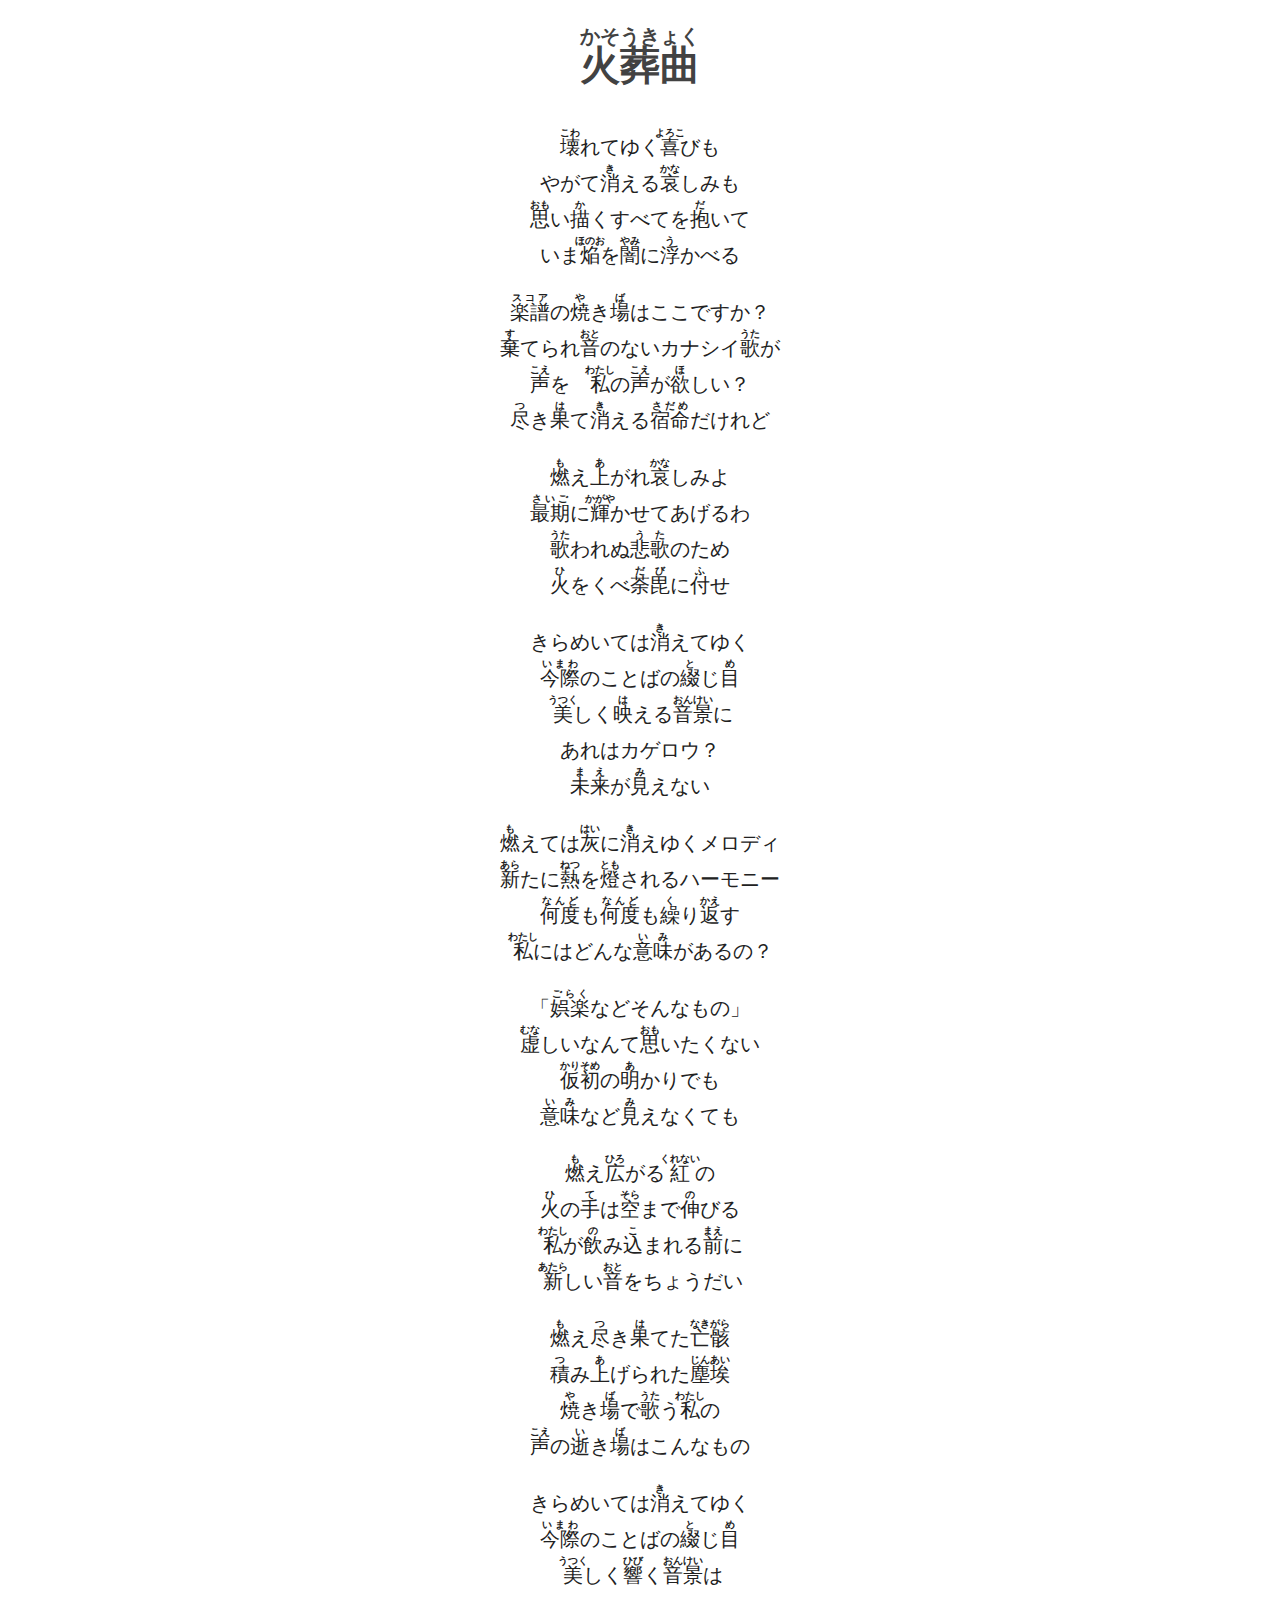
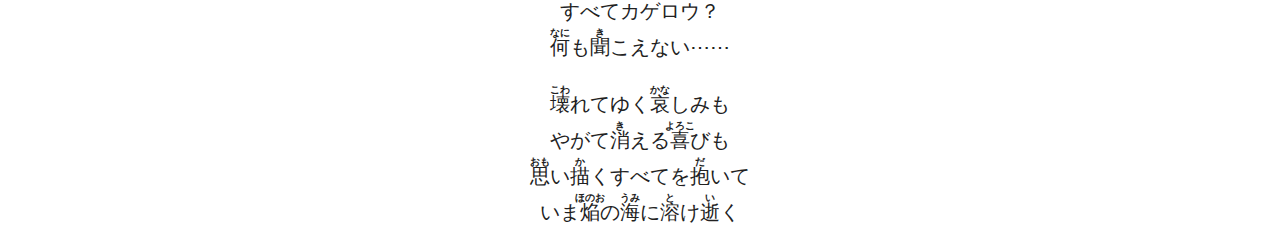
==== commit ded9c63c: "Enable RWD and tweak ruby styles" ====
--- a/kasoukyoku/index.html
+++ b/kasoukyoku/index.html
@@ -4,6 +4,7 @@
     <meta charset="utf-8" />
     <title>火葬曲（かそうきょく）</title>
     <link rel="stylesheet" href="../styles.css" />
+    <meta name="viewport" content="width=device-width, initial-scale=1" />
 </head>
 <body>
     <h1><ruby>火葬曲<rp>（</rp><rt>かそうきょく</rt><rp>）</rp></ruby></h1>
--- a/styles.css
+++ b/styles.css
@@ -1,8 +1,8 @@
 body {
     color: #212121;
-    font-family: Hiragino Sans, Source Han Sans, Hiragino Kaku Gothic Pro, sans-serif;
+    font-family: Hiragino Sans, Source Han Sans, -apple-system, sans-serif;
     font-size: 1.25em;
-    font-weight: 400;
+    font-weight: 500;
     line-height: 1.8;
     text-align: center;
 }
@@ -10,3 +10,18 @@
 h1 {
     color: #424242;
 }
+
+rt {
+    font-weight: 700;
+}
+
+@media screen and (max-width: 30rem) {
+    body {
+        font-size: 1.33em;
+        font-weight: 400;
+    }
+
+    rt {
+        font-size: 0.67em;
+    }
+}
